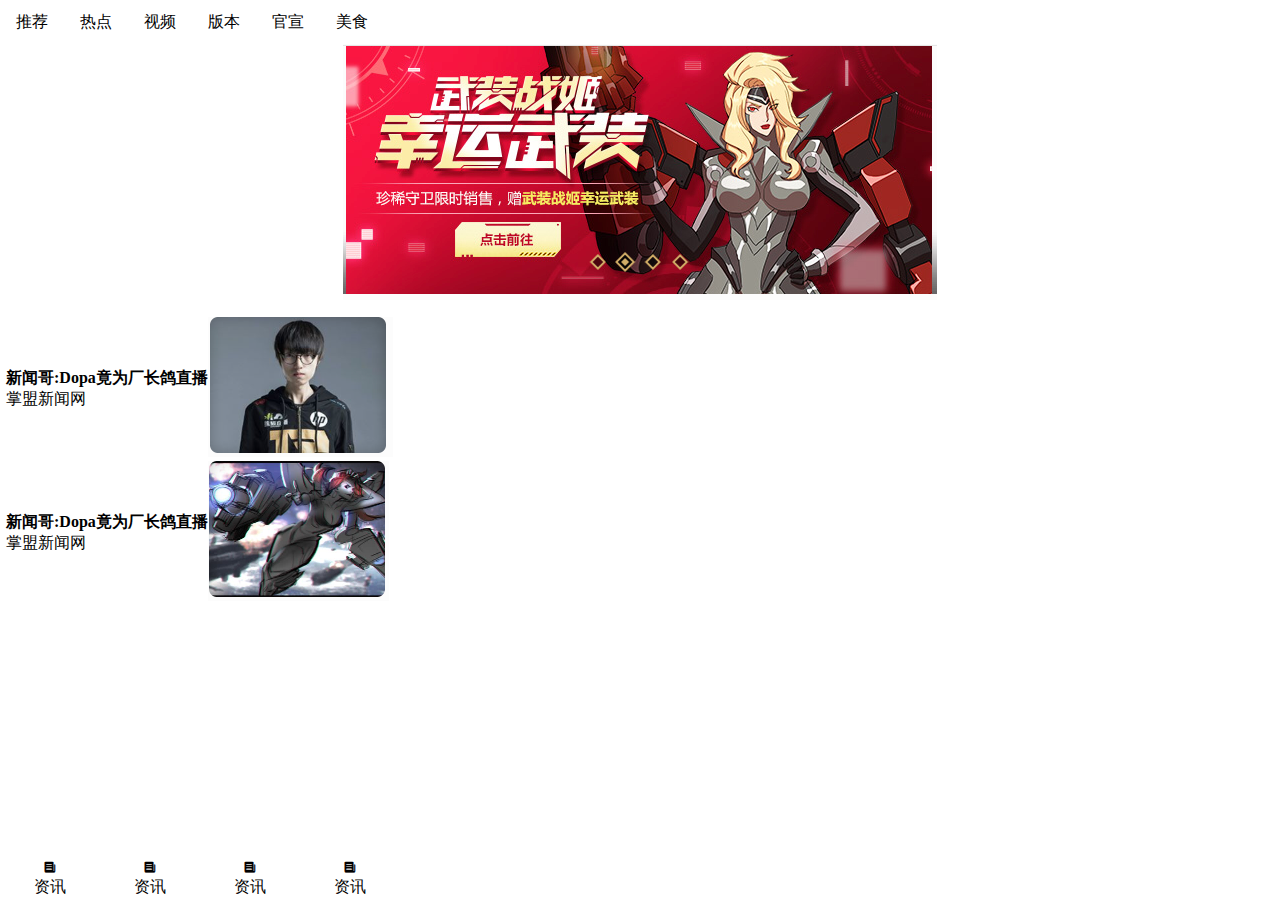
==== src/index.html @ 504dc7d1 "头部" ====
<!DOCTYPE html>
<html lang="en">
<head>
    <meta charset="UTF-8">
    <meta name="viewport" content="width=device-width, initial-scale=1.0">
    <meta http-equiv="X-UA-Compatible" content="ie=edge">
    <title>Document</title>
    <link rel="stylesheet" href="./css/style.css">
    <link rel="stylesheet" href="./css/swiper.css">
    <script src="js/jquery.min.js"></script>
</head>
<body>
 <div class="wrap">
   <header>
       <ul>
           <li>推荐</li>
           <li>热点</li>
           <li>视频</li>
           <li>版本</li>
           <li>官宣</li>
           <li>美食</li>
       </ul>
   </header>
   <section>
       <div class="swiper-container">
          <ul class="swiper-wrapper">
              <li class="swiper-slide"><img src="images/1.png" alt=""></li>
          </ul>
       </div>
       <dl>
           <dt>
               <h4>新闻哥:Dopa竟为厂长鸽直播</h4>
               <p>掌盟新闻网</p>
           </dt>
           <dd><img src="images/2.png" alt=""></dd>
       </dl>
         <dl>
           <dt>
               <h4>新闻哥:Dopa竟为厂长鸽直播</h4>
               <p>掌盟新闻网</p>
           </dt>
           <dd><img src="images/3.png" alt=""></dd>
       </dl>
         <!-- <dl>
           <dt>
               <h4>新闻哥:Dopa竟为厂长鸽直播</h4>
               <p>掌盟新闻网</p>
           </dt>
           <dd><img src="images/4.png" alt=""></dd>
       </dl> -->
   </section> 
   <footer>
       <dl>
           <dt>
               <i class="iconfont">&#xe64b;</i>
           </dt>
           <dd>资讯</dd>
       </dl>
         <dl>
           <dt>
               <i class="iconfont">&#xe64b;</i>
           </dt>
           <dd>资讯</dd>
       </dl>
         <dl>
           <dt>
               <i class="iconfont">&#xe64b;</i>
           </dt>
           <dd>资讯</dd>
       </dl>
         <dl>
           <dt>
               <i class="iconfont">&#xe64b;</i>
           </dt>
           <dd>资讯</dd>
       </dl>
  </footer> 
</div>   
</body>
    <script src="./js/swiper.js"></script>
<script>
    var scroll=new Scroll('.swiper-container',{
             autoplay:true
    })
    $(footer).on('click','dl',function(){
        $(this).addClass(active).siblings().removeClass(active)
    })
</script>
</html>
---- src/css/style.css ----
* {
  margin: 0;
  padding: 0;
  text-decoration: none;
  list-style: none;
}

html, body {
  width: 100%;
  height: 100%;
}

@font-face {
  font-family: 'iconfont';
  src: url("./fonts/iconfont.eot");
  src: url("./fonts/iconfont.eot?#iefix") format("embedded-opentype"), url("./fonts/iconfont.woff") format("woff"), url("./fonts/iconfont.ttf") format("truetype"), url("./fonts/iconfont.svg#iconfont") format("svg");
}

.iconfont {
  font-family: "iconfont" !important;
  font-size: 16px;
  font-style: normal;
  -webkit-font-smoothing: antialiased;
  -webkit-text-stroke-width: 0.2px;
  -moz-osx-font-smoothing: grayscale;
}

.wrap {
  width: 100%;
  height: 100%;
  display: flex;
  flex-direction: column;
  overflow: hidden;
}

header {
  width: 100%;
  height: 44px;
  display: flex;
}

ul {
  width: 100%;
  display: flex;
  text-align: center;
  line-height: 44px;
}

li {
  width: 64px;
}

section {
  flex: 1;
}

section dl {
  display: flex;
}

section dl dt {
  display: flex;
  flex-direction: column;
  justify-content: center;
  align-content: center;
  margin-left: 6px;
}

footer {
  width: 100%;
  height: 44px;
  display: flex;
}

footer dl {
  width: 100px;
  display: flex;
  flex-direction: column;
  text-align: center;
  justify-content: center;
  align-content: center;
}

.active {
  color: red;
  background: red;
}
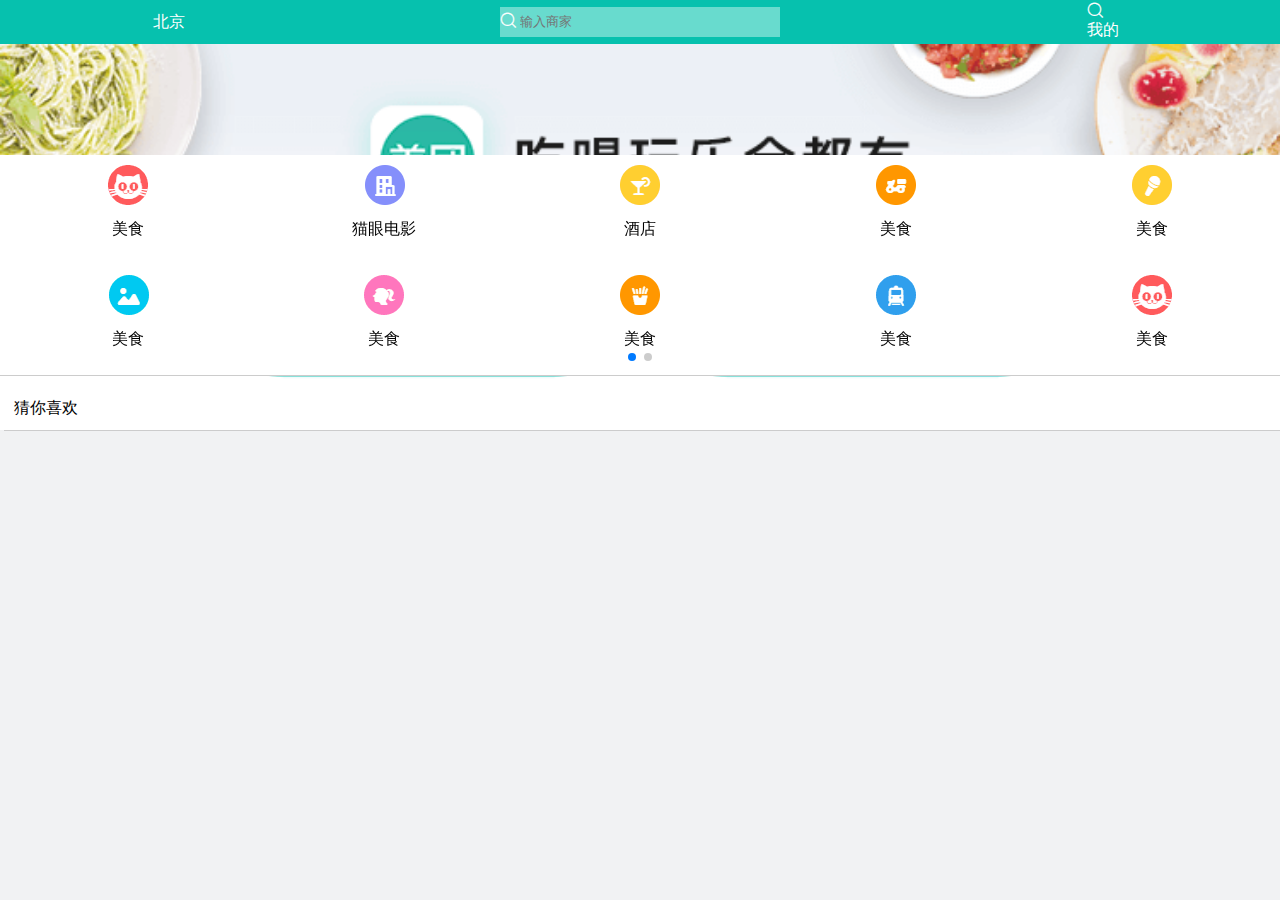
==== commit 4df4b81e: "swiper" ====
--- a/src/index.html
+++ b/src/index.html
@@ -5,85 +5,221 @@
     <meta name="viewport" content="width=device-width, initial-scale=1.0">
     <meta http-equiv="X-UA-Compatible" content="ie=edge">
     <title>Document</title>
-    <link rel="stylesheet" href="./css/style.css">
+    <link rel="stylesheet" href="./css/index.css">
     <link rel="stylesheet" href="./css/swiper.css">
-    <script src="js/jquery.min.js"></script>
 </head>
 <body>
  <div class="wrap">
-   <header>
-       <ul>
-           <li>推荐</li>
-           <li>热点</li>
-           <li>视频</li>
-           <li>版本</li>
-           <li>官宣</li>
-           <li>美食</li>
-       </ul>
-   </header>
-   <section>
-       <div class="swiper-container">
-          <ul class="swiper-wrapper">
-              <li class="swiper-slide"><img src="images/1.png" alt=""></li>
-          </ul>
-       </div>
-       <dl>
-           <dt>
-               <h4>新闻哥:Dopa竟为厂长鸽直播</h4>
-               <p>掌盟新闻网</p>
-           </dt>
-           <dd><img src="images/2.png" alt=""></dd>
-       </dl>
-         <dl>
-           <dt>
-               <h4>新闻哥:Dopa竟为厂长鸽直播</h4>
-               <p>掌盟新闻网</p>
-           </dt>
-           <dd><img src="images/3.png" alt=""></dd>
-       </dl>
-         <!-- <dl>
-           <dt>
-               <h4>新闻哥:Dopa竟为厂长鸽直播</h4>
-               <p>掌盟新闻网</p>
-           </dt>
-           <dd><img src="images/4.png" alt=""></dd>
-       </dl> -->
-   </section> 
-   <footer>
-       <dl>
-           <dt>
-               <i class="iconfont">&#xe64b;</i>
-           </dt>
-           <dd>资讯</dd>
-       </dl>
-         <dl>
-           <dt>
-               <i class="iconfont">&#xe64b;</i>
-           </dt>
-           <dd>资讯</dd>
-       </dl>
-         <dl>
-           <dt>
-               <i class="iconfont">&#xe64b;</i>
-           </dt>
-           <dd>资讯</dd>
-       </dl>
-         <dl>
-           <dt>
-               <i class="iconfont">&#xe64b;</i>
-           </dt>
-           <dd>资讯</dd>
-       </dl>
-  </footer> 
+     <header>
+         <span>北京</span>
+         <span>
+             <form action="">
+                 <i class="iconfont">&#xe628;</i>
+                 <input type="text" placeholder="输入商家">
+             </form>
+         </span>
+         <span>
+             <dl>
+                 <dt>
+                     <i class="iconfont">&#xe628;</i>
+                 </dt>
+                 <dd>我的</dd>
+             </dl>
+         </span>
+     </header>
+     <section class="section">
+         <div>
+              <div id="pullUp"></div>
+              <div class="banner"><img src="images/download_banner.png" alt=""></div>
+         <div class="swiper-container banner">
+             <ul class="swiper-wrapper">
+                 <li class="swiper-slide slide">
+                      <dl>
+                          <dt><img src="images/t1.png" alt=""></dt>
+                          <dd>美食</dd>
+                      </dl>
+                        <dl>
+                          <dt><img src="images/t2.png" alt=""></dt>
+                          <dd>猫眼电影</dd>
+                      </dl>
+                        <dl>
+                          <dt><img src="images/t3.png" alt=""></dt>
+                          <dd>酒店</dd>
+                      </dl>
+                        <dl>
+                          <dt><img src="images/t4.png" alt=""></dt>
+                          <dd>美食</dd>
+                      </dl>
+                        <dl>
+                          <dt><img src="images/t5.png" alt=""></dt>
+                          <dd>美食</dd>
+                      </dl>
+                        <dl>
+                          <dt><img src="images/t6.png" alt=""></dt>
+                          <dd>美食</dd>
+                      </dl>
+                        <dl>
+                          <dt><img src="images/t7.png" alt=""></dt>
+                          <dd>美食</dd>
+                      </dl>
+                        <dl>
+                          <dt><img src="images/t8.png" alt=""></dt>
+                          <dd>美食</dd>
+                      </dl>
+                        <dl>
+                          <dt><img src="images/t9.png" alt=""></dt>
+                          <dd>美食</dd>
+                      </dl>
+                        <dl>
+                          <dt><img src="images/t1.png" alt=""></dt>
+                          <dd>美食</dd>
+                      </dl>
+                 </li>
+                      <li class="swiper-slide slide">
+                      <dl>
+                          <dt><img src="images/t1.png" alt=""></dt>
+                          <dd>美食</dd>
+                      </dl>
+                        <dl>
+                          <dt><img src="images/t2.png" alt=""></dt>
+                          <dd>猫眼电影</dd>
+                      </dl>
+                        <dl>
+                          <dt><img src="images/t3.png" alt=""></dt>
+                          <dd>酒店</dd>
+                      </dl>
+                        <dl>
+                          <dt><img src="images/t4.png" alt=""></dt>
+                          <dd>美食</dd>
+                      </dl>
+                        <dl>
+                          <dt><img src="images/t5.png" alt=""></dt>
+                          <dd>美食</dd>
+                      </dl>
+                        <dl>
+                          <dt><img src="images/t6.png" alt=""></dt>
+                          <dd>美食</dd>
+                      </dl>
+                        <dl>
+                          <dt><img src="images/t7.png" alt=""></dt>
+                          <dd>美食</dd>
+                      </dl>
+                        <dl>
+                          <dt><img src="images/t8.png" alt=""></dt>
+                          <dd>美食</dd>
+                      </dl>
+                        <dl>
+                          <dt><img src="images/t9.png" alt=""></dt>
+                          <dd>美食</dd>
+                      </dl>
+                        <dl>
+                          <dt><img src="images/t1.png" alt=""></dt>
+                          <dd>美食</dd>
+                      </dl>
+                 </li>
+             </ul>
+            <div class="swiper-pagination pagination"></div>
+         </div>
+        <div class="title">
+            <div>猜你喜欢</div>
+        </div>
+        <div class="list">
+           <!--<dl>
+               <dt><img src="images/3.jpg" alt=""></dt>
+               <dd>
+                   <span>全聚德</span>
+                   <span>[东城区]精品烤鸭3-4人一份</span>
+                   <span>
+                       <div>
+                          <b class="p">398元</b>门市部:498元
+                       </div>
+                        <div>已售3319</div>
+                   </span>
+               </dd>
+           </dl> -->
+        </div>
+        <div id="pullDown"></div>
+         </div>
+    </section>
 </div>   
 </body>
-    <script src="./js/swiper.js"></script>
+<script src="./js/swiper.js"></script>
+<script src="./js/jquery.min.js"></script>
+<script src="./js/better-scroll.js"></script>
 <script>
-    var scroll=new Scroll('.swiper-container',{
-             autoplay:true
+    var swiper=new Swiper('.banner',{
+        autoplay:true,
+        pagination:{
+            el:'.pagination'
+        }
     })
-    $(footer).on('click','dl',function(){
-        $(this).addClass(active).siblings().removeClass(active)
+var Bscroll = new BScroll('.section', {
+    click: true,
+    scrollbar: true,
+    probeType: 2
+});
+  init();
+ function init() {
+    $.ajax({
+        url: '/api/login',
+        success: function(res) {
+            // render(res.data);
+            var data=JSON.parse(res)
+            render(data.data)
+        }
     })
+}
+    function render(data){
+        var html='';
+        data.forEach(function(item){
+            html+=`
+                 <dl>
+               <dt><img src="images/${item.img}" alt=""></dt>
+               <dd>
+                   <span>${item.title}</span>
+                   <span>${item.text}</span>
+                   <span>
+                       <div>
+                          <b class="p">${item.money}元</b>门市部:${item.test}元
+                       </div>
+                        <div>已售${item.shou}</div>
+                   </span>
+               </dd>
+           </dl>
+              `;
+        })
+        $('.list').append(html);
+    }
+
+Bscroll.on('scroll', function() {
+    if (this.y < this.maxScrollY - 50) {
+        $('#pullUp').html('释放加载更多').addClass('flip');
+    } else if (this.y < this.maxScrollY - 20) {
+        $('#pullUp').html('上拉加载').removeClass('flip');
+    } else if (this.y > 50) {
+        $('#pullDown').html('释放刷新.....').addClass('flip');
+    } else if (this.y > 20) {
+        $('#pullDown').html('下拉刷新').removeClass('flip');
+    }
+});
+
+Bscroll.on('scrollEnd', function() {
+    if ($('#pullUp').hasClass('flip')) {
+        pullUp();
+        $('#pullUp').html('上拉加载').removeClass('flip');
+    } else if ($('#pullDown').hasClass('flip')) {
+        pullDown();
+        $('#pullDown').html('下拉刷新').removeClass('flip');
+    }
+})
+
+function pullUp() {
+    init();
+}
+
+function pullDown() {
+    $('.list').html('');
+    init();
+}
 </script>
 </html>--- a/src/css/index.css
+++ b/src/css/index.css
@@ -0,0 +1,142 @@
+* {
+  margin: 0;
+  padding: 0;
+  list-style: none;
+  text-decoration: none; }
+
+@font-face {
+  font-family: 'iconfont';
+  src: url("../css/fonts/iconfont.eot");
+  src: url("../css/fonts/iconfont.eot?#iefix") format("embedded-opentype"), url("../css/fonts/iconfont.woff") format("woff"), url("../css/fonts/iconfont.ttf") format("truetype"), url("../css/fonts/iconfont.svg#iconfont") format("svg"); }
+
+.iconfont {
+  font-family: "iconfont" !important;
+  font-size: 16px;
+  font-style: normal;
+  -webkit-font-smoothing: antialiased;
+  -webkit-text-stroke-width: 0.2px;
+  -moz-osx-font-smoothing: grayscale; }
+
+html, body {
+  width: 100%;
+  height: 100%;
+  overflow: hidden; }
+
+.wrap {
+  width: 100%;
+  height: 100%;
+  display: flex;
+  flex-direction: column;
+  overflow: hidden;
+  background: #f1f2f3; }
+
+header {
+  width: 100%;
+  height: 44px;
+  background: #06c1ae;
+  display: flex;
+  justify-content: space-around;
+  align-items: center; }
+  header span:nth-child(1), header span:nth-child(3) {
+    width: 40px;
+    height: 40px;
+    color: #fff; }
+  header span:nth-child(1) {
+    line-height: 40px; }
+  header span:nth-child(2) {
+    color: #fff; }
+  header form {
+    flex: 1;
+    width: 280px;
+    height: 30px;
+    background: #68dbce; }
+    header form input {
+      outline: 0;
+      background: #68dbce;
+      border: 0;
+      line-height: 30px; }
+
+section {
+  width: 100%;
+  height: 100%;
+  flex: 1;
+  overflow: hidden;
+  overflow-y: scroll; }
+
+.banner {
+  width: 100%;
+  height: 110px;
+  border-bottom: 1px solid #ccc; }
+  .banner img {
+    width: 100%; }
+
+.swiper-container {
+  width: 100%;
+  height: 220px;
+  background: #fff; }
+  .swiper-container .swiper-wrapper {
+    width: 100%;
+    height: 100%; }
+    .swiper-container .swiper-wrapper .swiper-slide {
+      width: 100%;
+      height: 100%;
+      display: flex;
+      flex-wrap: wrap; }
+      .swiper-container .swiper-wrapper .swiper-slide dl {
+        width: 20%;
+        display: flex;
+        flex-direction: column;
+        align-items: center; }
+        .swiper-container .swiper-wrapper .swiper-slide dl dt {
+          text-align: center;
+          margin: 10px 0; }
+          .swiper-container .swiper-wrapper .swiper-slide dl dt img {
+            width: 100%; }
+
+.title {
+  width: 100%;
+  height: 44px;
+  margin-top: 10px;
+  line-height: 44px;
+  padding-left: 4px;
+  background: #fff; }
+  .title div {
+    padding-left: 10px;
+    border-bottom: 1px solid #ccc; }
+
+.list {
+  width: 100%;
+  height: auto; }
+  .list dl {
+    display: flex;
+    padding: 10px 10px;
+    background: #fff;
+    margin-bottom: 5px; }
+    .list dl dt {
+      padding-right: 6px; }
+    .list dl dd span:nth-child(1) {
+      padding: 10px 0; }
+    .list dl dd span:nth-child(2) {
+      display: block;
+      padding: 10px 0; }
+    .list dl dd span:nth-child(3) {
+      display: flex;
+      padding: 10px 0; }
+      .list dl dd span:nth-child(3) div:nth-child(2) {
+        padding-left: 30px; }
+    .list dl dd .p {
+      color: #06c1ae;
+      font-size: 18px; }
+
+#pullUp, #pullDown {
+  width: 100%;
+  height: 44px;
+  text-align: center;
+  line-height: 44px;
+  position: absolute; }
+
+#pullUp {
+  bottom: -50px; }
+
+#pullDown {
+  top: -50px; }
